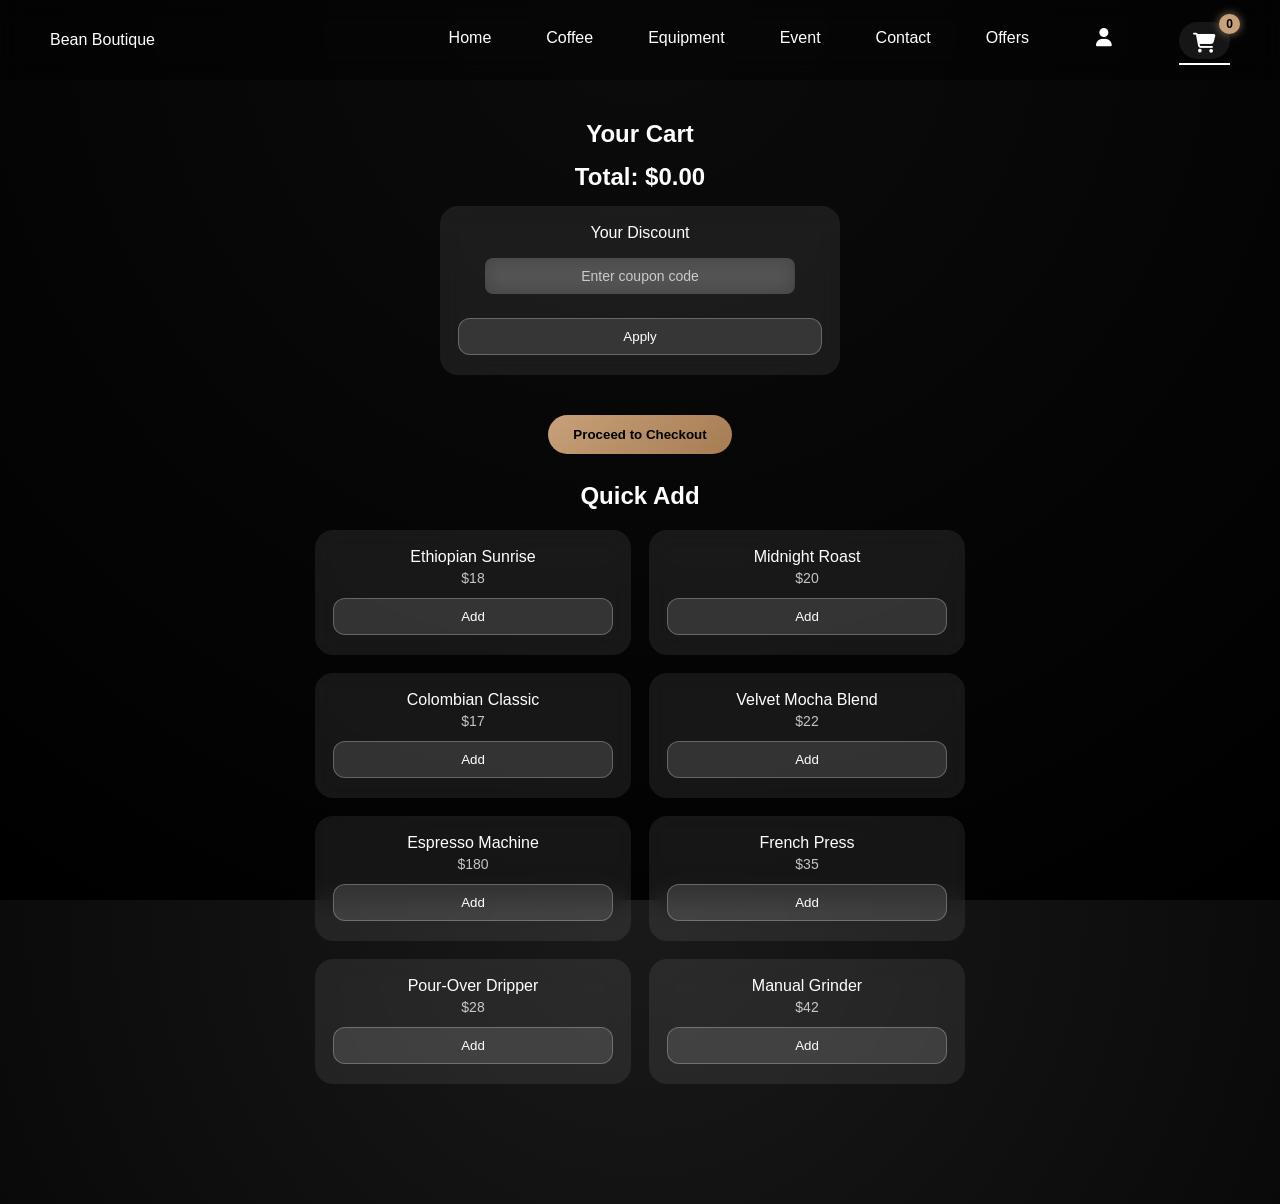
==== OneDrive/Desktop/FEWD Assignment/views/cart.html @ 1fb56976 "Bean Boutique" ====
<!DOCTYPE html>
<html>
<head>
    <title>Your Cart</title>
    <meta name="viewport" content="width=device-width, initial-scale=1.0">

    <link rel="stylesheet" href="https://cdnjs.cloudflare.com/ajax/libs/font-awesome/6.5.0/css/all.min.css">
    <link rel="stylesheet" href="../style/styles.css">
    <script src="../js/cart.js"></script>
</head>

<body class="cart">

<video class="bg-video" autoplay muted loop playsinline>
    <source src="../videos/cart4.mp4" type="video/mp4">
</video>
<div class="bg-overlay"></div>

<header class="navbar">
    <div class="logo">Bean Boutique</div>
    <nav>
        <a href="home.html">Home</a>
        <a href="coffee.html">Coffee</a>
        <a href="equipment.html">Equipment</a>
        <a href="community.html">Event</a>
        <a href="contact.html">Contact</a>
        <a href="Offers.html">Offers</a>
        <a href="Login-Sign_up.html" class="login-icon">
        <i class="fas fa-user"></i>
    </a>

        <a href="cart.html" class="cart-icon active">
            <i class="fas fa-shopping-cart"></i>
            <span class="cart-count">0</span>
        </a>
    </nav>
</header>

<section class="cart-section" id="cartMain">
    <h1>Your Cart</h1>

    <div id="cart-items"></div>
    <h2 id="total-price"></h2>
    <div id="availableCoupons" class="tab glass available-coupons">
    <div class="tab-info">
        <h3>Available Coupons 🎁</h3>
    </div>

    <div id="couponList"></div>
</div>

    <div id="couponBox" class="tab glass" style="max-width:400px; margin:15px auto;">
        <div class="tab-info">
            <h3>Your Discount</h3>
        </div>

        <div class="coupon-wrapper">
            <input id="couponInput" class="coupon-input" type="text" placeholder="Enter coupon code">
        </div>

        <button class="tab-add" onclick="applyCoupon()">Apply</button>
    </div>

    <p id="discountMsg" style="text-align:center;"></p>

    <button class="checkout-btn">Proceed to Checkout</button>

    <h2 class="suggest-title"><br>Quick Add</h2>
    <div class="product-tabs" id="productTabs"></div>
</section>

<section id="checkoutSection" class="cart-section hidden">
    <h1>Checkout</h1>

    <div class="tab glass" style="max-width:400px; margin:auto;">
        <h3>Select Payment Method</h3>

<!-- CARD -->
<div class="payment-option" onclick="showPayment('card')">
    <div class="pay-left">
        <i class="fas fa-credit-card"></i>
        <div>
            <h4>Credit / Debit Card</h4>
            <p>Visa, Mastercard, RuPay, Amex</p>
        </div>
    </div>
    <i class="fas fa-chevron-right"></i>
</div>

<div id="card" class="pay hidden">
    <div class="coupon-wrapper">
        <input id="cardNumber" class="coupon-input" placeholder="Card Number">
    </div>

    <div style="display:flex; gap:10px;">
        <input class="coupon-input" placeholder="MM/YY">
        <input id="cvv" class="coupon-input" placeholder="CVV">
    </div>

    <div class="coupon-wrapper">
        <input class="coupon-input" placeholder="Name on Card">
    </div>

    <div class="coupon-wrapper">
        <input id="cardCaptchaInput" class="coupon-input" placeholder="Enter CAPTCHA">
    </div>
    <p id="cardCaptchaText"></p>
</div>

<!-- UPI -->
<div class="payment-option" onclick="showPayment('upi')">
    <div class="pay-left">
        <i class="fas fa-mobile-alt"></i>
        <div>
            <h4>UPI / QR Code</h4>
            <p>Google Pay, PhonePe, Paytm, BHIM</p>
        </div>
    </div>
    <i class="fas fa-chevron-right"></i>
</div>

<div id="upi" class="pay hidden">
    <div class="coupon-wrapper">
        <input id="upiInput" class="coupon-input" 
        placeholder="name@okhdfcbank">
    </div>

    <div class="upi-qr-box">
    <div class="qr-icon">
        <i class="fas fa-qrcode"></i>
    </div>

    <img 
        src="https://api.qrserver.com/v1/create-qr-code/?size=140x140&data=upi://pay" 
        class="upi-qr-img">

    <p class="qr-text">Scan QR code with any UPI app</p>
</div>

    <div class="coupon-wrapper">
        <input id="upiCaptchaInput" class="coupon-input" placeholder="Enter CAPTCHA">
    </div>
    <p id="upiCaptchaText"></p>
</div>

<!-- NET BANKING -->
<div class="payment-option" onclick="showPayment('netbanking')">
    <div class="pay-left">
        <i class="fas fa-university"></i>
        <div>
            <h4>Net Banking</h4>
            <p>All major banks supported</p>
        </div>
    </div>
    <i class="fas fa-chevron-right"></i>
</div>
<div id="netbanking" class="pay hidden">
    <div class="coupon-wrapper">

        <div class="custom-dropdown">
            <div class="dropdown-selected" onclick="toggleDropdown()">
                Select your bank
                <i class="fas fa-chevron-down"></i>
            </div>

            <div class="dropdown-options hidden" id="bankOptions">
                <div onclick="selectBank(this)">State Bank of India</div>
                <div onclick="selectBank(this)">HDFC Bank</div>
                <div onclick="selectBank(this)">ICICI Bank</div>
                <div onclick="selectBank(this)">Axis Bank</div>
            </div>
        </div>

    </div>
</div>

<!-- CASH -->
<div class="payment-option" onclick="showPayment('cash')">
    <div class="pay-left">
        <i class="fas fa-indian-rupee-sign"></i>
        <div>
            <h4>Cash on Delivery</h4>
            <p>Pay when you receive your order</p>
        </div>
    </div>
    <i class="fas fa-chevron-right"></i>
</div>

<div id="cash" class="pay">
    <p style="text-align:center;">Pay in cash when your order arrives.</p>
</div>

        <br>
        <button class="checkout-btn" onclick="placeOrder()">Place Order</button>
        <br><br>
        <button class="tab-add" onclick="backToCart()">← Back</button>
    </div>
</section>

<div class="modal hidden" id="cartModal">
    <div class="modal-content">
        <span class="close-modal" onclick="closeCartModal()">&times;</span>
        <h2 id="cartModalTitle">Notice</h2>
        <p id="cartModalMsg"></p>
        <br>
        <button onclick="closeCartModal()">OK</button>
    </div>
</div>

<script>
const allProducts = [
    {name:"Ethiopian Sunrise", price:18},
    {name:"Midnight Roast", price:20},
    {name:"Colombian Classic", price:17},
    {name:"Velvet Mocha Blend", price:22},
    {name:"Espresso Machine", price:180},
    {name:"French Press", price:35},
    {name:"Pour-Over Dripper", price:28},
    {name:"Manual Grinder", price:42}
];

let lastRemoved = null;
let discountApplied = false;

/* CAPTCHA */
let upiCaptcha = "";
let cardCaptcha = "";

function generatePaymentCaptcha(type){
    const chars = "ABCDEFGHJKLMNPQRSTUVWXYZ23456789";
    let captcha = "";

    for(let i=0;i<6;i++){
        captcha += chars[Math.floor(Math.random()*chars.length)];
    }

    if(type === "upi"){
        upiCaptcha = captcha;
        document.getElementById("upiCaptchaText").innerText = "CAPTCHA: " + captcha;
    } else {
        cardCaptcha = captcha;
        document.getElementById("cardCaptchaText").innerText = "CAPTCHA: " + captcha;
    }
}

function loadCart(){
    let cart = getCart();
    let grouped = {};
    let total = 0;

    const container = document.getElementById("cart-items");
    container.innerHTML="";

    cart.forEach(item=>{
        if(!grouped[item.name]){
            grouped[item.name]={price:item.price, qty:0};
        }
        grouped[item.name].qty++;
    });

    Object.keys(grouped).forEach(name=>{
        let item = grouped[name];
        total += item.price * item.qty;

        container.innerHTML+=`
        <div class="cart-item glass">
            <span>${name}</span>
            <div class="qty">
                <button onclick="removeItem('${name}')">-</button>
                <span>${item.qty} × $${item.price}</span>
                <button onclick="addAgain('${name}',${item.price})">+</button>
            </div>
        </div>`;
    });

    if(discountApplied){
        total *= 0.85;
    }

    document.getElementById("total-price").innerText="Total: $" + total.toFixed(2);
    document.querySelector(".cart-count").innerText=cart.length;

    loadTabs();

   if(localStorage.getItem("orderPlaced") === "true"){
    document.getElementById("couponInput").value = "";
    document.getElementById("discountMsg").innerText = "";
    discountApplied = false;
    localStorage.removeItem("orderPlaced");
}
}

function applyCoupon(){
    const user = JSON.parse(localStorage.getItem("user"));
    const input = document.getElementById("couponInput");
    const entered = input.value.trim().toUpperCase();

    input.classList.remove("invalid","success");

  if(localStorage.getItem("loggedIn") !== "true"){
 
    document.getElementById("discountMsg").innerText="Login first!";
        input.classList.add("invalid");
        return;
}

    if(!entered){
        document.getElementById("discountMsg").innerText="Enter coupon code!";
        input.classList.add("invalid");
        return;
    }

    if(entered !== user.discountCode){
        document.getElementById("discountMsg").innerText="Invalid code ❌";
        input.classList.add("invalid");
        return;
    }

    if(user.used){
        document.getElementById("discountMsg").innerText="Already used!";
        return;
    }

    discountApplied = true;
    user.used = true;
    localStorage.setItem("user", JSON.stringify(user));

    input.classList.add("success");
    document.getElementById("discountMsg").innerText="15% OFF Applied! 🎉";
    loadCart();
}

function addAgain(name,price){
    let cart = getCart();
    cart.push({name,price});
    saveCart(cart);
    loadCart();
}

function removeItem(name){
    let cart = getCart();
    let index = cart.findIndex(i=>i.name===name);

    if(index>-1){
        lastRemoved=cart[index];
        cart.splice(index,1);
    }

    saveCart(cart);
    loadCart();
    showUndo();
}

function showUndo(){
    let bar=document.createElement("div");
    bar.className="undo-bar";
    bar.innerHTML=`Item removed <button onclick="undoRemove()">Undo</button>`;
    document.body.appendChild(bar);
    setTimeout(()=>bar.remove(),3000);
}

function undoRemove(){
    if(!lastRemoved) return;
    let cart = getCart();
    cart.push(lastRemoved);
    saveCart(cart);
    loadCart();
    document.querySelector(".undo-bar")?.remove();
}

function loadTabs(){
    let container = document.getElementById("productTabs");
    let cart = getCart();
    container.innerHTML="";

    allProducts.forEach(p=>{
        let qty = cart.filter(i=>i.name===p.name).length;

        container.innerHTML+=`
        <div class="tab glass ${qty>0 ? "in-cart" : ""}">
            <div class="tab-info">
                <h3>${p.name}</h3>
                <p class="tab-price">$${p.price}</p>
            </div>

            <button class="tab-add" onclick="addAgain('${p.name}',${p.price})">
                Add
            </button>
        </div>`;
    });
}

function showCartModal(msg, title="Notice"){
    document.getElementById("cartModalMsg").innerText = msg;
    document.getElementById("cartModalTitle").innerText = title;
    document.getElementById("cartModal").classList.remove("hidden");
}

function closeCartModal(){
    document.getElementById("cartModal").classList.add("hidden");
}

document.querySelector(".checkout-btn").addEventListener("click", ()=>{
    let cart = getCart();

    if(cart.length === 0){
        showCartModal("Your cart is empty ❌", "Cart Empty");
        return;
    }

    if(localStorage.getItem("loggedIn") !== "true"){
        showCartModal("Please login first 🔐", "Login Required");

        document.querySelector("#cartModal button").onclick = () => {
            closeCartModal();
            window.location.href = "Login-Sign_up.html";
        };
        return;
    }

    showCheckout();
});

let selectedMethod = "cash";

function showCheckout(){
    document.getElementById("cartMain").classList.add("hidden");
    document.getElementById("checkoutSection").classList.remove("hidden");
    showPayment("cash");
}

function backToCart(){
    document.getElementById("checkoutSection").classList.add("hidden");
    document.getElementById("cartMain").classList.remove("hidden");
}

function loadAvailableCoupons(){
    const user = JSON.parse(localStorage.getItem("user"));
    const box = document.getElementById("availableCoupons");
    const list = document.getElementById("couponList");

    list.innerHTML = "";

    if(localStorage.getItem("loggedIn") !== "true" || !user){
        box.style.display = "none";
        return;
    }

    box.style.display = "block";

    // ✅ IF COUPON USED → SHOW TEXT
    if(user.used){
        list.innerHTML = `
           <div class="coupon-item used-coupon">
    <div class="used-title">All coupons used </div>
    <div class="used-sub">• No coupons available right now</div>
</div>
        `;
        return;
    }

    // ✅ IF AVAILABLE → SHOW COUPON
    list.innerHTML = `
        <div class="coupon-item">
            <span>${user.discountCode} (15% OFF)</span>
            <button class="tab-add" onclick="useAvailableCoupon('${user.discountCode}')">Use</button>
        </div>
    `;
}

function useAvailableCoupon(code){
    document.getElementById("couponInput").value = code;
}

function showPayment(id){
    selectedMethod = id;
    document.querySelectorAll(".pay").forEach(d => d.classList.add("hidden"));
    document.getElementById(id).classList.remove("hidden");

    if(id === "upi") generatePaymentCaptcha("upi");
    if(id === "card") generatePaymentCaptcha("card");
}

function validateUPI(upi){
    return /^[a-zA-Z0-9._-]{2,}@[a-zA-Z]{2,}$/.test(upi);
}

function validateCard(number, cvv){
    return /^\d{16}$/.test(number) && /^\d{3}$/.test(cvv);
}

function placeOrder()
{

    if(selectedMethod === "upi"){
        const upi = document.getElementById("upiInput").value.trim();
        const captchaInput = document.getElementById("upiCaptchaInput").value;

        if(!upi) return showCartModal("Enter UPI ID ❌","Error");
        if(!validateUPI(upi)) return showCartModal("Invalid UPI ❌","Error");

        if(captchaInput !== upiCaptcha){
            generatePaymentCaptcha("upi");
            return showCartModal("Wrong CAPTCHA ❌","Error");
        }
    }

    if(selectedMethod === "card"){
        const number = document.getElementById("cardNumber").value.trim();
        const cvv = document.getElementById("cvv").value.trim();
        const captchaInput = document.getElementById("cardCaptchaInput").value;

        if(!number || !cvv) return showCartModal("Enter card details ❌","Error");
        if(!validateCard(number, cvv)) return showCartModal("Invalid card ❌","Error");

        if(captchaInput !== cardCaptcha){
            generatePaymentCaptcha("card");
            return showCartModal("Wrong CAPTCHA ❌","Error");
        }
    }

    showCartModal("Order Placed Successfully! ","Success");

    // ✅ ONLY ADDITION (coupon gets removed after order)
    const user = JSON.parse(localStorage.getItem("user"));
    if(user){
        user.used = true;
        localStorage.setItem("user", JSON.stringify(user));
    }

    saveCart([]);
    localStorage.setItem("orderPlaced","true");

    setTimeout(() => {
        backToCart();
        loadCart();
        loadAvailableCoupons();
    }, 1500);
}
function toggleDropdown(){
    document.getElementById("bankOptions").classList.toggle("hidden");
}

function selectBank(el){
    document.querySelector(".dropdown-selected").innerHTML = 
        el.innerText + ' <i class="fas fa-chevron-down"></i>';

    document.getElementById("bankOptions").classList.add("hidden");
}
loadCart();
loadAvailableCoupons();
</script>

</body>
</html>
---- OneDrive/Desktop/FEWD Assignment/style/styles.css ----
/* ================= GLOBAL ================= */
* {
    margin: 0;
    padding: 0;
    box-sizing: border-box;
    font-family: "Segoe UI", sans-serif;
}

html, body {
    width: 100%;
    height: 100%;
}

body {
    background: radial-gradient(circle at top, #1a1a1a, #000);
    color: white;
}

/* FIXED: proper scroll lock for modal */
body.no-scroll {
    overflow: hidden;
}

/* ================= VIDEO BACKGROUND ================= */
.bg-video {
    position: fixed;
    inset: 0;
    width: 100%;
    height: 100%;
    object-fit: cover;
    z-index: -2;
}

.bg-overlay {
    position: fixed;
    inset: 0;
    background: rgba(0,0,0,0.55);
    z-index: -1;
}

/* ================= NAVBAR ================= */
.navbar {
    position: fixed;
    top: 0;
    width: 100%;
    padding: 20px 50px;
    display: flex;
    justify-content: space-between;
    align-items: center;
    background: rgba(0,0,0,0.4);
    backdrop-filter: blur(12px);
    z-index: 2;
}

.navbar nav a {
    margin-left: 30px;
    text-decoration: none;
    color: white;
    position: relative;
    padding-bottom: 4px;
}

.navbar nav a::after {
    content: "";
    position: absolute;
    left: 0;
    bottom: 0;
    width: 0;
    height: 2px;
    background: #f4efe9;
    transition: width 0.3s ease;
}

.navbar nav a:hover::after,
.navbar nav a.active::after {
    width: 100%;
}

/* ================= INTRO PAGE ================= */
.intro-wrapper {
    height: 100vh;
    display: flex;
    align-items: center;
    justify-content: center;
    position: relative;
    z-index: 1;
}

.intro-card {
    width: 620px;
    padding: 70px 80px;
    border-radius: 32px;
    text-align: center;
    background: rgba(255,255,255,0.18);
    backdrop-filter: blur(20px);
    box-shadow: 0 40px 120px rgba(0,0,0,0.6);
}

.intro-card h1 {
    font-size: 3.4rem;
    margin-bottom: 18px;
}

.intro-card p {
    font-size: 1.2rem;
    opacity: 0.9;
}

.enter-home-btn {
    display: inline-block;
    margin-top: 40px;
    padding: 16px 54px;
    border-radius: 40px;
    background: #f5efe7;
    color: #2c1b18;
    text-decoration: none;
    font-weight: 600;
}

/* ================= HOME HERO ================= */
.home-hero {
    min-height: 90vh;
    display: flex;
    flex-direction: column;
    justify-content: center;
    align-items: center;
    gap: 26px;
    padding-top: 110px;
    text-align: center;
    position: relative;
    z-index: 1;
}

/* ================= SLIDESHOW ================= */
.slideshow {
    position: relative;
    width: 70%;
    max-width: 1100px;
    height: 380px;
    overflow: hidden;
    border-radius: 32px;
    box-shadow: 0 30px 90px rgba(0,0,0,0.7);
}

/* slides */
.slide {
    position: absolute;
    inset: 0;
    width: 100%;
    height: 100%;
    object-fit: cover;

    opacity: 0;
    transform: scale(1.1); /* slight zoom */
    transition: opacity 1s ease, transform 6s ease;

    z-index: 1;
}

/* active slide */
.slide.active {
    opacity: 1;
    transform: scale(1); /* slow zoom out */
    z-index: 2;
}

/* ================= HERO TEXT ================= */
.home-text h1 {
    font-size: 3.4rem;
    margin-bottom: 10px;
}

.home-text p {
    font-size: 1.2rem;
    opacity: 0.9;
}

/* ================= INFOGRAPHIC FEATURES ================= */
.features {
    display: flex;
    justify-content: center;
    gap: 30px;
    padding: 80px 60px;
    position: relative;
    z-index: 1;
}

.feature-card {
    background: rgba(255,255,255,0.1);
    backdrop-filter: blur(12px);
    padding: 40px 30px;
    border-radius: 24px;
    width: 260px;
    text-align: center;
    box-shadow: 0 20px 60px rgba(0,0,0,0.5);
    transition: transform 0.4s ease;
}

.feature-card:hover {
    transform: translateY(-10px);
}

.feature-card i {
    font-size: 2.2rem;
    margin-bottom: 14px;
    color: #f4efe9;
}

.feature-card h3 {
    margin-bottom: 8px;
}

/* ================= COMMUNITY SECTION ================= */
.community-section {
    padding: 90px 120px;
    text-align: center;
    position: relative;
    z-index: 1;
}

.community-section h2 {
    font-size: 2.4rem;
    margin-bottom: 16px;
}

.community-section p {
    max-width: 720px;
    margin: 0 auto 44px;
    font-size: 1.1rem;
    opacity: 0.9;
}

/* PEOPLE / EVENTS GALLERY */
.community-gallery {
    display: grid;
    grid-template-columns: repeat(3, 1fr);
    gap: 26px;
}

.community-gallery img {
    width: 100%;
    height: 230px;
    object-fit: cover;
    border-radius: 26px;
    box-shadow: 0 20px 60px rgba(0,0,0,0.6);
    transition: transform 0.4s ease, box-shadow 0.4s ease;
}

.community-gallery img:hover {
    transform: scale(1.05);
    box-shadow: 0 30px 80px rgba(0,0,0,0.8);
}

/* ================= FOOTER ================= */
.footer {
    padding: 40px 20px;
    text-align: center;
    background: rgba(0,0,0,0.35);
    backdrop-filter: blur(10px);
    position: relative;
    z-index: 1;
}

.footer-content {
    display: flex;
    flex-direction: column;
    align-items: center;
    gap: 14px;
}

.footer-text {
    font-size: 0.95rem;
    opacity: 0.85;
}

.footer-links {
    display: flex;
    gap: 22px;
}

.footer-links a {
    color: white;
    font-size: 1.3rem;
    opacity: 0.7;
    transition: transform 0.3s ease, opacity 0.3s ease;
}

.footer-links a:hover {
    opacity: 1;
    transform: translateY(-4px);
}

/* ================= SCROLL REVEAL ================= */
.reveal {
    opacity: 0;
    transform: translateY(40px);
    transition: opacity 0.8s ease, transform 0.8s ease;
}

.reveal.visible {
    opacity: 1;
    transform: translateY(0);
}


/* ================= EMAIL MODAL (FIXED & STABLE) ================= */

.modal {
    position: fixed;
    inset: 0;
    background: rgba(0, 0, 0, 0.75);
    backdrop-filter: blur(6px);
    display: flex;
    align-items: center;
    justify-content: center;
    z-index: 999;

    /* NEW: prevent accidental blocking */
    visibility: visible;
}

/* Properly hide modal */
.modal.hidden {
    display: none;
}

/* Modal content is VISIBLE by default */
.modal-content {
    background: rgba(255,255,255,0.15);
    backdrop-filter: blur(18px);
    padding: 40px 36px;
    border-radius: 24px;
    text-align: center;
    width: 420px;
    box-shadow: 0 30px 80px rgba(0,0,0,0.7);

    /* SAFE animation */
    animation: modalPop 0.3s ease forwards;
}

/* Simple animation (non-blocking) */
@keyframes modalPop {
    from {
        transform: scale(0.95);
        opacity: 0;
    }
    to {
        transform: scale(1);
        opacity: 1;
    }
}

.modal-content input {
    width: 100%;
    padding: 14px 16px;
    border-radius: 14px;
    border: none;
    outline: none;
    margin-bottom: 14px;
}

.modal-content button {
    width: 100%;
    padding: 14px;
    border-radius: 20px;
    border: none;
    background: #f5efe7;
    color: #2c1b18;
    font-weight: 600;
    cursor: pointer;
}

.close-modal {
    position: absolute;
    top: 16px;
    right: 18px;
    font-size: 22px;
    cursor: pointer;
}


/* ================= RESPONSIVE ================= */
@media (max-width: 768px) {
    .slideshow {
        width: 90%;
        height: 220px;
    }

    .home-text h1 {
        font-size: 2.4rem;
    }

    .intro-card {
        width: 90%;
        padding: 50px 30px;
    }

    .community-section {
        padding: 60px 30px;
    }

    .community-gallery {
        grid-template-columns: 1fr;
    }

    .features {
        flex-direction: column;
        padding: 60px 30px;
    }

    .modal-content {
        width: 90%;
    }
}
/* ================= COFFEE SELECTION PAGE ================= */

.coffee-section {   
    padding: 140px 80px 100px;
    position: relative;
    z-index: 1;
}

.coffee-section h1 {
    text-align: center;
    font-size: 3rem;
    margin-bottom: 18px;
}

.coffee-section > p {
    text-align: center;
    max-width: 720px;
    margin: 0 auto 60px;
}


/* Coffee Grid */
.coffee-grid {
    display: grid;
    grid-template-columns: repeat(auto-fit, minmax(280px, 1fr));
    gap: 34px;
}

/* Coffee Card */
.coffee-card {
    background: rgba(255,255,255,0.12);
    backdrop-filter: blur(16px);
    border-radius: 28px;
    padding: 36px 30px;
    box-shadow: 0 25px 70px rgba(0,0,0,0.6);
    transition: transform 0.4s ease, box-shadow 0.4s ease;

    /* 🔥 REQUIRED EDIT */
    text-align: left;
}

.coffee-card:hover {
    transform: translateY(-12px);
    box-shadow: 0 35px 90px rgba(0,0,0,0.8);
}

.coffee-name {
    font-size: 1.5rem;
    margin-bottom: 12px;
    text-align: left;
}

.coffee-desc {
    font-size: 0.95rem;
    line-height: 1.6;
    opacity: 0.9;
    margin-bottom: 18px;
    text-align: left;
}

/* Coffee Info */
.coffee-meta {
    margin-top: 18px;
}

.coffee-meta span {
    display: block;
    font-size: 0.8rem;
    letter-spacing: 1px;
    opacity: 0.6;
    margin-bottom: 6px;
    text-align: left;
}

.coffee-meta p {
    font-size: 0.95rem;
    margin: 0;
    text-align: left;
}


/* ================= RESPONSIVE ================= */
@media (max-width: 768px) {
    .coffee-section {
        padding: 120px 30px 80px;
    }

    .coffee-section h1 {
        font-size: 2.3rem;
    }
}


/* ================= EVENTS & WORKSHOPS (FORM) ================= */

.coffee-card form {
    display: flex;
    flex-direction: column;
    gap: 18px;
}

.coffee-card input {
    width: 100%;
    padding: 14px 16px;
    border-radius: 14px;
    border: none;
    outline: none;
    font-size: 0.95rem;
}

.coffee-card input::placeholder {
    color: #666;
}


.coffee-card button:hover {
    transform: translateY(-2px);
    box-shadow: 0 10px 30px rgba(0,0,0,0.4);
}

/* NAVBAR ALIGNMENT */
.navbar nav {
    display: flex;
    align-items: center;
    gap: 25px;
}

/* CART ICON */
.cart-icon {
    position: relative;
    font-size: 20px;
    color: white;
    transition: 0.3s ease;
}

.cart-icon:hover { 
    color: #c7a17a; /* coffee gold */
    transform: scale(1.1);
}

/* CART BADGE */
.cart-count {
    position: absolute;
    top: -8px;
    right: -10px;
    background: #c7a17a;
    color: black;
    font-size: 12px;
    font-weight: bold;
    padding: 3px 7px;
    border-radius: 50%;
    box-shadow: 0 0 10px rgba(199, 161, 122, 0.7);
}
.cart-icon {
    background: rgba(255, 255, 255, 0.08);
    padding: 10px 14px;
    border-radius: 50px;
    backdrop-filter: blur(10px);
}
/*CART PAGE*/
.cart-section {
    padding: 120px 50px;
    color: white;
    text-align: center;
}
/*
.cart-item {
    display: flex;
    justify-content: space-between;
    background: rgba(255,255,255,0.08);
    padding: 15px 20px;
    margin: 10px auto;
    border-radius: 15px;
    max-width: 600px;
}*/

.checkout-btn {
    margin-top: 25px;
    padding: 12px 25px;
    border: none;
    border-radius: 30px;
    background: linear-gradient(135deg, #c7a17a, #a67c52);
    font-weight: bold;
    cursor: pointer;
    transition: 0.3s ease;
}

.checkout-btn:hover {
    transform: scale(1.05);
}


/* Make card flexible 
.coffee-card {
    display: flex;
    flex-direction: column;
    justify-content: space-between;
}*/

/* Price styling */
.coffee-price {
    margin-top: 15px;
    font-size: 18px;
    font-weight: 600;
    color: #c7a17a;
}

.add-btn:hover {
    background: linear-gradient(135deg, #c7a17a, #a67c52);
    color: black;
    transform: translateY(-3px);
    box-shadow: 0 8px 20px rgba(0,0,0,0.3);
}
/*
.coffee-card {
    padding: 25px;
    border-radius: 25px;
}
*/

.cart-section {
    position: relative;
    z-index: 1;
}
/*Cart Animation*/
.glass{
    background: rgba(255,255,255,0.08);
    backdrop-filter: blur(12px);
    border-radius: 18px;
}

.cart-item{
    display:flex;
    justify-content:space-between;
    padding:15px 20px;
    margin:10px auto;
    max-width:650px;
}

/* Sexy glass animated buttons */
.qty button,
.suggest-card button{
    position: relative;
    overflow: hidden;
    margin:0 5px;
    padding:8px 14px;
    border-radius:12px;
    border:1px solid rgba(255,255,255,0.15);
    background: rgba(255,255,255,0.08);
    backdrop-filter: blur(10px);
    color:white;
    cursor:pointer;
    transition: all 0.35s ease;
}

/* Liquid shine animation */
.qty button::before,
.suggest-card button::before{
    content:"";
    position:absolute;
    top:0;
    left:-120%;
    width:120%;
    height:100%;
    background: linear-gradient(120deg, transparent, rgba(255,255,255,0.25), transparent);
    transition: 0.6s;
}

.qty button:hover::before,
.suggest-card button:hover::before{
    left:120%;
}

/* Hover lift + glow */
.qty button:hover,
.suggest-card button:hover{
    transform: translateY(-3px) scale(1.03);
    background: rgba(255,255,255,0.15);
    box-shadow:
        0 10px 25px rgba(0,0,0,0.3),
        0 0 15px rgba(255,255,255,0.15),
        inset 0 0 10px rgba(255,255,255,0.1);
}

/* Click press feedback */
.qty button:active,
.suggest-card button:active{
    transform: scale(0.95);
}   



/* Tabs container */
/* QUICK ADD TABS — compact but clean */
/* QUICK ADD TABS */
.product-tabs{
    display:grid;
    grid-template-columns:repeat(2, 1fr);
    gap:18px;
    margin-top:20px;
    max-width:650px;
    margin-left:auto;
    margin-right:auto;
}

/* TAB CARD */
.tab{
    display:flex;
    flex-direction:column;   /* stack content vertically */
    justify-content:space-between;
    padding:18px 18px 20px;
    border-radius:18px;
    background: rgba(255,255,255,0.08);
    backdrop-filter: blur(12px);
    min-height:110px; /* 🔥 improves height */
    transition:0.3s ease;
}

.tab:hover{
    transform: translateY(-4px);
    background: rgba(255,255,255,0.14);
    box-shadow:
    0 14px 30px rgba(0,0,0,0.4),
    0 0 20px rgba(199,161,122,0.25);
}

/* INFO */
.tab-info h3{
    font-size:16px;
    font-weight:500;
    margin-bottom:4px;
}

.tab-price{
    font-size:14px;
    opacity:0.75;
}

/* BIG ADD BUTTON */
.tab-add{
    margin-top:12px;
    width:100%;
    padding:10px 0;
    border-radius:12px;
    border:1px solid rgba(255,255,255,0.25);
    background: rgba(255,255,255,0.12);
    color:white;
    cursor:pointer;
    font-weight:500;
    transition:0.3s ease;
}

.tab-add:hover{
    background: linear-gradient(135deg,#c7a17a,#a67c52);
    color:black;
    transform: translateY(-2px);
    box-shadow:0 10px 20px rgba(0,0,0,0.35);
}
.tab-add{
    position:relative;
    overflow:hidden;
}

.tab-add::after{
    content:"";
    position:absolute;
    width:0;
    height:0;
    background:rgba(255,255,255,0.4);
    border-radius:50%;
    transform:translate(-50%,-50%);
    left:50%;
    top:50%;
    opacity:0;
}

.tab-add:active::after{
    width:220px;
    height:220px;
    opacity:1;
    transition:0.4s;
}

.tab.in-cart{
    border:1px solid rgba(199,161,122,0.5);
    box-shadow:0 0 15px rgba(199,161,122,0.25);
}

.tab-add.added{
    background:linear-gradient(135deg,#c7a17a,#a67c52);
    color:black;
}

@keyframes cartBounce{
    0%{transform:scale(1)}
    40%{transform:scale(1.25)}
    100%{transform:scale(1)}
}

.cart-bounce{
    animation:cartBounce 0.4s ease;
}

.undo-bar{
    position:fixed;
    bottom:20px;
    left:50%;
    transform:translateX(-50%);
    background:rgba(0,0,0,0.7);
    backdrop-filter:blur(10px);
    padding:12px 20px;
    border-radius:14px;
    display:flex;
    gap:15px;
    align-items:center;
    z-index:999;
}

.undo-bar button{
    border:none;
    background:#c7a17a;
    padding:6px 12px;
    border-radius:8px;
    cursor:pointer;
}

/* CONTACT PAGE */
.contact-section{
    padding:140px 20px;
    display:flex;
    justify-content:center;
    position:relative;
    z-index:1;
}

.contact-wrapper{
    max-width:520px;
    width:100%;
    padding:40px 36px;
    border-radius:26px;
    text-align:center;
}

.contact-wrapper h1{
    font-size:2.4rem;
    margin-bottom:10px;
}

.contact-sub{
    opacity:0.8;
    margin-bottom:28px;
}

/* FORM */
.contact-form{
    display:flex;
    flex-direction:column;
    gap:14px;
}

.contact-form input,
.contact-form textarea{
    padding:14px 16px;
    border-radius:14px;
    border:none;
    outline:none;
    background:rgba(255,255,255,0.15);
    color:white;
}

.contact-form textarea{
    resize:none;
}

/* SOCIAL */
.contact-social{
    margin-top:24px;
}

.social-icons{
    display:flex;
    justify-content:center;
    gap:18px;
    margin-top:10px;
}

.social-icons i{
    font-size:20px;
    cursor:pointer;
    transition:0.3s;
}

.social-icons i:hover{
    color:#c7a17a;
    transform:translateY(-3px);
}
.floating-map {
    position: fixed;
    bottom: 20px;
    right: 20px;
    background: #6f4e37;
    color: #fff;
    font-size: 20px;
    width: 55px;
    height: 55px;
    display: flex;
    align-items: center;
    justify-content: center;
    border-radius: 50%;
    box-shadow: 0 4px 15px rgba(0,0,0,0.3);
    z-index: 999;
}

/* ================= AUTH PAGES (LOGIN + SIGNUP) ================= */

.auth-body {
    height: 100vh;
    display: flex;
    justify-content: center;
    align-items: center;
}

/* shared glass container */
.auth-container {
    width: 360px;
    padding: 40px;
    border-radius: 20px;
    backdrop-filter: blur(15px);
    background: rgba(255,255,255,0.1);
    box-shadow: 0 8px 30px rgba(0,0,0,0.3);
    text-align: center;
    color: #fff;
}

/* signup slightly bigger */
.auth-container.signup {
    width: 400px;
}

/* headings */
.auth-container h2 {
    margin-bottom: 20px;
}

/* input box */
.auth-input {
    position: relative;
    margin: 18px 0;
}

.auth-input input {
    width: 100%;
    padding: 12px 40px 12px 10px;
    border: none;
    outline: none;
    border-radius: 10px;
    background: rgba(255,255,255,0.2);
    color: #fff;
}

/* icons (including eye 👁️) */
.auth-input i {
    position: absolute;
    right: 10px;
    top: 12px;
    cursor: pointer;
}

/* button */
.auth-btn {
    width: 100%;
    padding: 12px;
    border: none;
    border-radius: 25px;
    background: #6f4e37;
    color: #fff;
    font-weight: bold;
    cursor: pointer;
    transition: 0.3s;
}

.auth-btn:hover {
    background: #c19a6b;
}

/* bottom text */
.auth-extra {
    margin-top: 15px;
    font-size: 14px;
}

.auth-extra a {
    color: #f4efe9;
    text-decoration: none;
}

.auth-extra a:hover {
    text-decoration: underline;
}
/* ================= GLASS POPUP ================= */
.glass-popup {
    position: fixed;
    inset: 0;
    background: rgba(0,0,0,0.6);
    backdrop-filter: blur(6px);
    display: flex;
    justify-content: center;
    align-items: center;
    z-index: 1000;
}

.glass-popup.hidden {
    display: none;
}

.glass-popup-content {
    background: rgba(255,255,255,0.1);
    backdrop-filter: blur(18px);
    padding: 30px 35px;
    border-radius: 20px;
    text-align: center;
    width: 320px;
    color: white;
    box-shadow: 0 20px 60px rgba(0,0,0,0.6);
    animation: popupScale 0.3s ease;
}

@keyframes popupScale {
    from {
        transform: scale(0.85);
        opacity: 0;
    }
    to {
        transform: scale(1);
        opacity: 1;
    }
}

.glass-popup button {
    margin-top: 15px;
    padding: 10px 25px;
    border: none;
    border-radius: 20px;
    background: linear-gradient(135deg,#c7a17a,#a67c52);
    color: black;
    font-weight: 600;
    cursor: pointer;
}


 /* ===== FIXED GRID + CARD ===== 
        .coffee-grid {
            display: grid;
            grid-template-columns: repeat(auto-fit, minmax(280px, 1fr));
            gap: 30px;
            align-items: stretch;
        }*/

        .coffee-card {
            display: flex;
            flex-direction: column;
            justify-content: space-between;
            padding: 25px;
            height: 100%;
        }

        /* ===== FIX IMAGE SIZE ===== */
        .coffee-img {
            width: 100%;
            height: 220px;
            object-fit: cover;
            border-radius: 18px;
            margin-bottom: 15px;
        }

        /* ===== TEXT BALANCE ===== */
        .coffee-desc {
            min-height: 90px;
        }


/* ===== ENROLL BUTTON (CLEAN FIXED) ===== */
.enroll-btn {
    position: relative;
    overflow: hidden;
    margin-top: 10px;
    padding: 12px;
    border-radius: 40px;
    border: none;
    background: #f5efe7;
    color: #2c1b18;
    font-weight: 500;
    cursor: pointer;
    width: 100%;
    backdrop-filter: blur(10px);
    transition: background 0.3s ease, color 0.3s ease, box-shadow 0.3s ease;
}

/* Hover (ONLY color + shadow, NO movement) */
.enroll-btn:hover {
    background: linear-gradient(135deg, #c7a17a, #a67c52);
    color: black;
    box-shadow: 0 6px 18px rgba(0,0,0,0.3);
}

/* Active click (no layout shift) */
.enroll-btn:active {
    opacity: 0.9;
}

/* Ripple effect */
.enroll-btn::after {
    content: "";
    position: absolute; 
    width: 0;
    height: 0;
    background: rgba(255,255,255,0.4);
    border-radius: 50%;
    transform: translate(-50%, -50%);
    left: 50%;
    top: 50%;
    opacity: 0;
}

.enroll-btn:active::after {
    width: 220px;
    height: 220px;
    opacity: 1;
    transition: 0.4s;
}

/* ================= OFFERS & SUBSCRIPTIONS PAGE ================= */

/* Container */
.container {
    padding: 40px 20px;
    text-align: center;
    color: #fff;
}

/* Sections */
section {
    margin-bottom: 40px;
}

/* Cards (Offers + Plans) */
.card {
    background: rgba(0, 0, 0, 0.65);
    padding: 20px;
    margin: 15px auto;
    border-radius: 15px;
    width: 80%;
    max-width: 400px;
    transition: 0.3s ease;
}

.card:hover {
    transform: scale(1.05);
}

/* Subscription layout (side-by-side on big screens) */
.subscriptions {
    display: flex;
    flex-wrap: wrap;
    justify-content: center;
    gap: 20px;
}

.subscriptions .card {
    width: 280px;
}

/* Buttons */
.btn {
    display: inline-block;
    margin-top: 15px;
    padding: 10px 20px;
    background: #ffcc70;
    color: #000;
    border: none;
    border-radius: 8px;
    font-weight: bold;
    cursor: pointer;
    transition: 0.3s;
}

.btn:hover {
    background: #e6b85c;
}

/* Lists */
.card ul {
    list-style: none;
    padding: 0;
}

.card ul li {
    margin: 8px 0;
}

/* Headings */
h1, h2 {
    margin-bottom: 15px;
}


.auth-body {
    background: url("../images/Offer.jpg") no-repeat center center/cover;
    min-height: 100vh;
}

.Offer_body {
    background: url("../images/Offer1.jpg") no-repeat center center/cover;
    min-height: 100vh;
}
/*.cart {
    background: url("../images/cart.jpg") no-repeat center center/cover;
    min-height: 100vh;
}*/
/* ☕ Base Alert */
.custom-alert {
    position: fixed;
    top: 20px;
    left: 50%;
    transform: translateX(-50%);
    padding: 14px 22px;
    border-radius: 10px;
    font-weight: bold;
    color: #fff;
    font-family: 'Poppins', sans-serif;
    z-index: 9999;
    box-shadow: 0 4px 20px rgba(0,0,0,0.3);
    animation: slideDown 0.4s ease;
}

/* ❌ Error (coffee dark) */
.custom-alert.error {
    background: linear-gradient(135deg, #6f4e37, #3e2723);
    border: 1px solid #c8a27a;
}

/* ✅ Success (golden coffee) */
.custom-alert.success {
    background: linear-gradient(135deg, #c8a27a, #8b5e3c);
    border: 1px solid #fff2cc;
}

/* ✨ Fade out */
.custom-alert.hide {
    opacity: 0;
    transition: 0.4s;
}

/* 🎬 Animation */
@keyframes slideDown {
    from {
        transform: translate(-50%, -30px);
        opacity: 0;
    }
    to {
        transform: translate(-50%, 0);
        opacity: 1;
    }
}

.alert-overlay {
    position: fixed;
    top: 0;
    left: 0;
    width: 100%;
    height: 100%;
    background: rgba(0,0,0,0.6);
    backdrop-filter: blur(6px);
    display: flex;
    justify-content: center;
    align-items: center;
    z-index: 9999;
}

.alert-box {
    padding: 30px;
    border-radius: 16px;
    width: 320px;
    text-align: center;
    color: white;
    font-family: 'Poppins', sans-serif;
    box-shadow: 0 10px 40px rgba(0,0,0,0.4);
    animation: popUp 0.3s ease;
}

.alert-box.error {
    background: linear-gradient(135deg, #3e2723, #6f4e37);
    border: 1px solid #c8a27a;
}

.alert-box.success {
    background: linear-gradient(135deg, #8b5e3c, #c8a27a);
    border: 1px solid #fff2cc;
}

.alert-box button {
    padding: 10px 18px;
    border: none;
    border-radius: 8px;
    background: #fff;
    color: #3e2723;
    font-weight: bold;
    cursor: pointer;
}

@keyframes popUp {
    from { transform: scale(0.8); opacity: 0; }
    to { transform: scale(1); opacity: 1; }
}
/* 🔥 COUPON INPUT FIX */
.coupon-wrapper {
    margin: 12px 0;
    display: flex;
    justify-content: center;
}

.coupon-input {
    width: 85%;
    padding: 10px 12px;
    border-radius: 8px;
    border: none;
    outline: none;

    background: rgba(255, 255, 255, 0.18);
    backdrop-filter: blur(8px);

    color: #fff;
    font-size: 14px;
    text-align: center;

    transition: 0.3s ease;
}

/* placeholder */
.coupon-input::placeholder {
    color: rgba(255,255,255,0.7);
}

/* focus effect */
.coupon-input:focus {
    box-shadow: 0 0 10px rgba(255,255,255,0.5);
}

/* invalid state */
.coupon-input.invalid {
    box-shadow: 0 0 8px rgba(255, 0, 0, 0.6);
}

/* success state */
.coupon-input.success {
    box-shadow: 0 0 8px rgba(0, 255, 100, 0.6);
}
.form-section {
    display: none;
}

.form-section.active {
    display: block;
}
/* FADE ANIMATIONS */
.fade-in {
    animation: fadeIn 0.3s ease forwards;
}

.fade-out {
    animation: fadeOut 0.3s ease forwards;
}

@keyframes fadeIn {
    from {
        opacity: 0;
        transform: translateY(10px);
    }
    to {
        opacity: 1;
        transform: translateY(0);
    }
}

@keyframes fadeOut {
    from {
        opacity: 1;
        transform: translateY(0);
    }
    to {
        opacity: 0;
        transform: translateY(-10px);
    }
}
.hidden {
    display: none !important;
}

.available-coupons{
    max-width: 400px;
    margin: 15px auto;
}

.coupon-item{
    padding: 10px;
    margin: 10px 0;
    display: flex;
    justify-content: space-between;
    align-items: center;
}
.used-coupon{
    text-align: center;
    opacity: 0.7;
    display: flex;
    flex-direction: column;   /* ✅ stack vertically */
    align-items: center;      /* ✅ center horizontally */
    justify-content: center;
}

.used-title,
.used-sub{
    display: block;   /* ✅ ADD THIS */
}

.used-title{
    font-size: 18px;
    font-weight: 600;
}

.used-sub{
    font-size: 13px;
    margin-top: 4px;
    opacity: 0.8;
}
.payment-option{
    display:flex;
    justify-content:space-between;
    align-items:center;
    padding:15px;
    margin:10px 0;
    border-radius:12px;
    background:rgba(255,255,255,0.05);
    cursor:pointer;
    transition:0.3s;
}

.payment-option:hover{
    background:rgba(255,255,255,0.1);
}

.pay-left{
    display:flex;
    gap:12px;
    align-items:center;
}

.pay-left i{
    font-size:20px;
}

.pay-left h4{
    margin:0;
    font-size:15px;
}

.pay-left p{
    margin:0;
    font-size:12px;
    opacity:0.7;
}
.upi-qr-box{
    text-align:center;
    padding:15px;
    margin:15px 0;
    border-radius:14px;
    background:rgba(255,255,255,0.05);
    backdrop-filter: blur(8px);
}

.qr-icon{
    font-size:28px;
    margin-bottom:10px;
    opacity:0.8;
}

.upi-qr-img{
    width:120px;
    height:120px;
    border-radius:12px;
    background:white;
    padding:6px;
    margin:10px 0;
}

.qr-text{
    font-size:13px;
    opacity:0.7;
}
/* MAIN SELECT (GLASS LOOK) */
select.coupon-input{
    appearance: none;
    -webkit-appearance: none;
    -moz-appearance: none;

    width: 100%;
    padding: 12px 40px 12px 12px;
    border-radius: 12px;

    background: rgba(255,255,255,0.08);
    backdrop-filter: blur(10px);

    color: #fff;
    border: 1px solid rgba(255,255,255,0.2);

    font-size: 14px;
    cursor: pointer;
    outline: none;

    /* custom arrow */
    background-image: url("data:image/svg+xml;utf8,<svg fill='white' height='20' viewBox='0 0 24 24' width='20' xmlns='http://www.w3.org/2000/svg'><path d='M7 10l5 5 5-5z'/></svg>");
    background-repeat: no-repeat;
    background-position: right 12px center;
}

/* REMOVE BLUE FOCUS */
select.coupon-input:focus{
    outline: none;
    border: 1px solid rgba(255,255,255,0.3);
    box-shadow: 0 0 10px rgba(255,255,255,0.15);
}

/* DROPDOWN OPTIONS (BEST POSSIBLE) */
select.coupon-input option{
    background: rgba(30,30,47,0.95);
    color: #fff;
}

/* REMOVE DEFAULT BLUE SELECTION (LIMITED SUPPORT) */
select.coupon-input option:checked{
    background: rgba(200,169,126,0.5);
    color: #fff;
}

.custom-dropdown{
    position: relative;
    width: 100%;
}

.dropdown-selected{
    padding:12px;
    border-radius:12px;
    background:rgba(255,255,255,0.08);
    backdrop-filter: blur(10px);
    border:1px solid rgba(255,255,255,0.2);
    color:#fff;
    cursor:pointer;
    display:flex;
    justify-content:space-between;
    align-items:center;
}

.dropdown-options{
    position:absolute;
    width:100%;
    margin-top:5px;
    border-radius:12px;
    background:rgba(30,30,47,0.95);
    backdrop-filter: blur(12px);
    overflow:hidden;
    z-index:10;
}

.dropdown-options div{
    padding:12px;
    cursor:pointer;
    transition:0.2s;
}

.dropdown-options div:hover{
    background:rgba(200,169,126,0.3);
}
/* ✅ FIX PROFILE FORM UI */

/* ================= GLOBAL NAV FIX ================= */

/* NAV ALIGNMENT */
nav {
    display: flex;
    align-items: center;
    gap: 18px;
}

/* LOGIN / PROFILE ICON */
.login-icon {
    display: flex;
    align-items: center;
    justify-content: center;

    width: 40px;
    height: 40px;

    border-radius: 50%;
    text-decoration: none;
    color: white;

    background: transparent; /* 🔥 FIX GREY BOX */
    transition: all 0.3s ease;
}

.login-icon i {
    font-size: 18px;
}

/* HOVER EFFECT */
.login-icon:hover {
    background: rgba(255, 255, 255, 0.1);
    transform: scale(1.1);
}

/* ACTIVE STATE */
.login-icon.active {
    background: rgba(255, 255, 255, 0.15);
}

/* CLICK EFFECT */
.login-icon:active {
    transform: scale(0.95);
}

/* REMOVE ANY FORCED BACKGROUND FROM NAV */
.navbar .login-icon {
    background: transparent !important;
}

/* CART SPACING */
.cart-icon {
    margin-left: 5px;
}


/* ================= ACTIVE NAV ITEM ================= */

nav a.active,
.login-icon.active {
    position: relative;
}

/* UNDERLINE EFFECT */
nav a.active::after,
.login-icon.active::after {
    content: "";
    position: absolute;
    bottom: -6px;
    left: 0;
    width: 100%;
    height: 2px;
    background: white;
}


/* ================= PROFILE PAGE ================= */

/* LAYOUT */
.profile-page {
    display: flex;
    justify-content: center;
    align-items: center;
    padding: 120px 20px;
}

/* CARD */
.profile-page-card {
    display: flex;
    width: 900px;
    max-width: 95%;
    border-radius: 18px;

    background: rgba(255,255,255,0.05);
    backdrop-filter: blur(18px);

    overflow: hidden;
}

/* LEFT */
.profile-page-left {
    width: 35%;
    padding: 30px;
    text-align: center;
    background: rgba(0,0,0,0.4);
}

/* RIGHT */
.profile-page-right {
    width: 65%;
    padding: 30px;

    display: flex;
    flex-direction: column;
    gap: 15px;
    align-items: flex-start;
}

/* FORM GROUP */
.profile-group {
    width: 100%;
    display: flex;
    flex-direction: column;
}

/* LABEL */
.profile-group label {
    margin-bottom: 5px;
    font-size: 14px;
    color: #ddd;
}

/* INPUT */
.profile-group input {
    width: 100%;
    padding: 12px 14px;

    border-radius: 10px;
    border: 1px solid rgba(255,255,255,0.15);

    background: rgba(255,255,255,0.05);
    color: #fff;

    outline: none;
    transition: 0.2s;
}

/* INPUT FOCUS */
.profile-group input:focus {
    border: 1px solid rgba(255,255,255,0.4);
    background: rgba(255,255,255,0.08);
}

/* PLACEHOLDER */
.profile-group input::placeholder {
    color: rgba(255,255,255,0.5);
}

/* BUTTON FIX */
.profile-page .enroll-btn {
    width: auto;
    display: inline-block;
    padding: 10px 18px;
    margin-top: 10px;
}

/* BUTTON ALIGNMENT */
.profile-page-right .enroll-btn {
    margin-right: 10px;
}

/* LOGOUT */
.profile-page-right .logout-btn {
    width: auto;
}


/* ================= MOBILE ================= */

@media(max-width: 768px){
    .profile-page-card {
        flex-direction: column;
    }

    .profile-page-left,
    .profile-page-right {
        width: 100%;
    }
}
.Profile {
    background-image: url("../images/profile2.jpg");
    background-size: cover;
    background-position: center;
    background-repeat: no-repeat;
}
#deleteModal .modal-content button {
    margin-top: 10px;
    width: 100%;
    padding: 12px;
    border-radius: 20px;
    font-weight: 600;
}

/* DELETE BUTTON (RED) */
#deleteModal .checkout-btn {
    background: linear-gradient(135deg, #ff4d4d, #cc0000);
    color: white;
}

/* CANCEL BUTTON */
#deleteModal .tab-add {
    background: rgba(255,255,255,0.15);
    color: white;
}
/* SCROLL INSIDE MODAL */
.modal-content {
    max-height: 85vh;
    overflow-y: auto;
    scrollbar-width: none;       
}


.modal-content::-webkit-scrollbar {
    display: none;
}
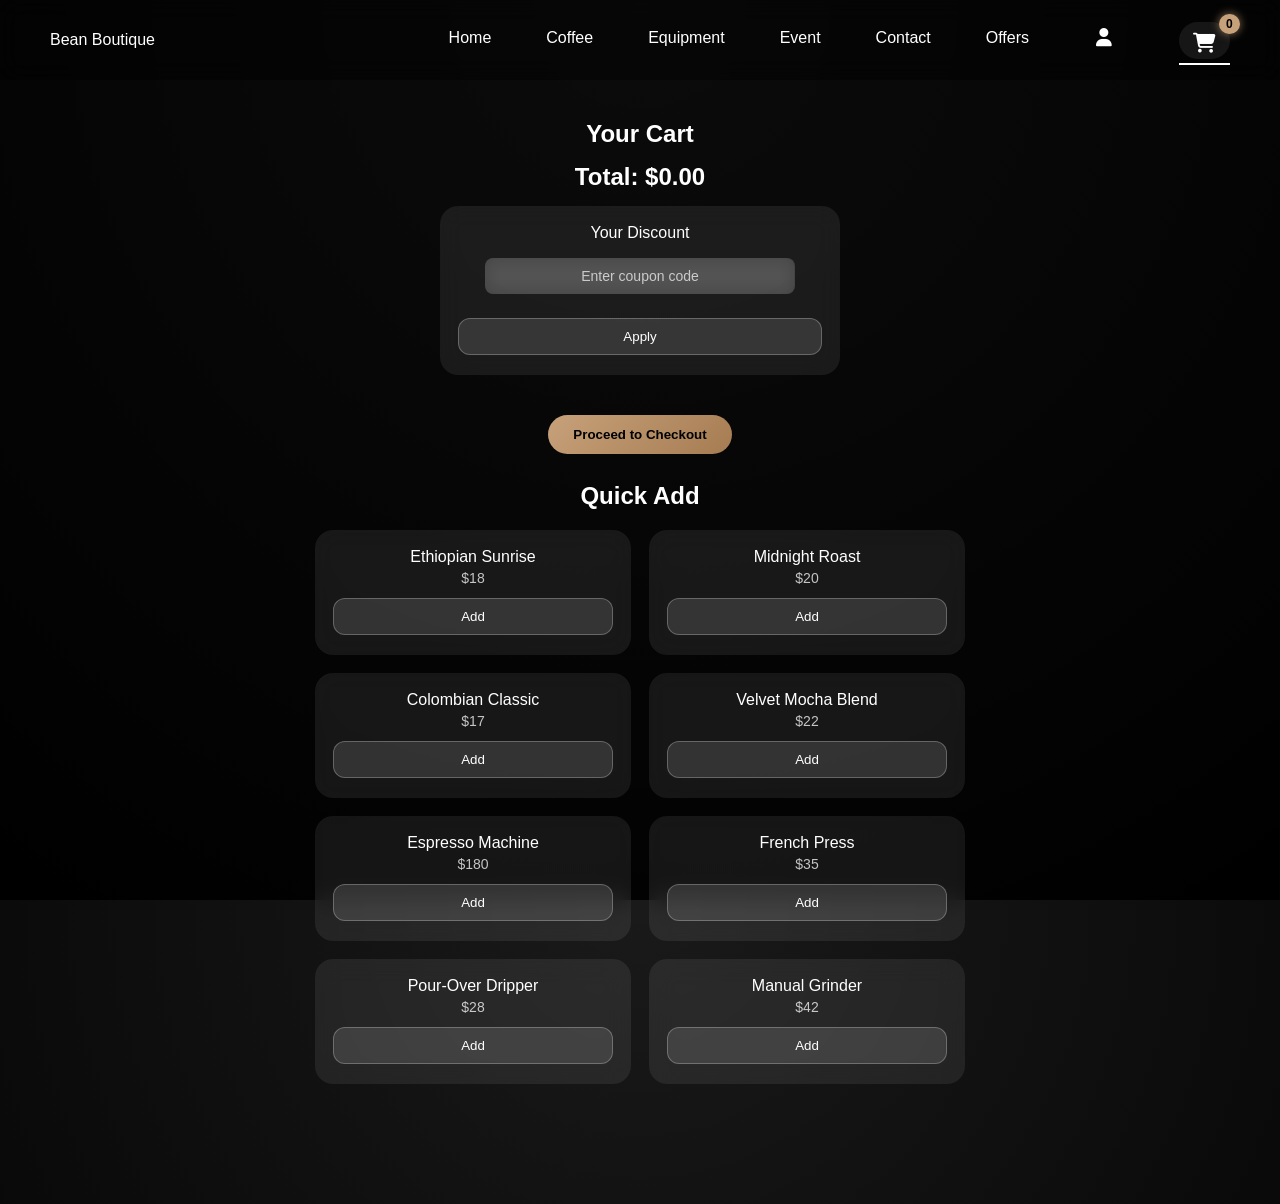
==== commit e7c6b383: "Changess" ====
--- a/OneDrive/Desktop/FEWD Assignment/views/cart.html
+++ b/OneDrive/Desktop/FEWD Assignment/views/cart.html
@@ -19,7 +19,7 @@
 <header class="navbar">
     <div class="logo">Bean Boutique</div>
     <nav>
-        <a href="home.html">Home</a>
+        <a href="index.html">Home</a>
         <a href="coffee.html">Coffee</a>
         <a href="equipment.html">Equipment</a>
         <a href="community.html">Event</a>
